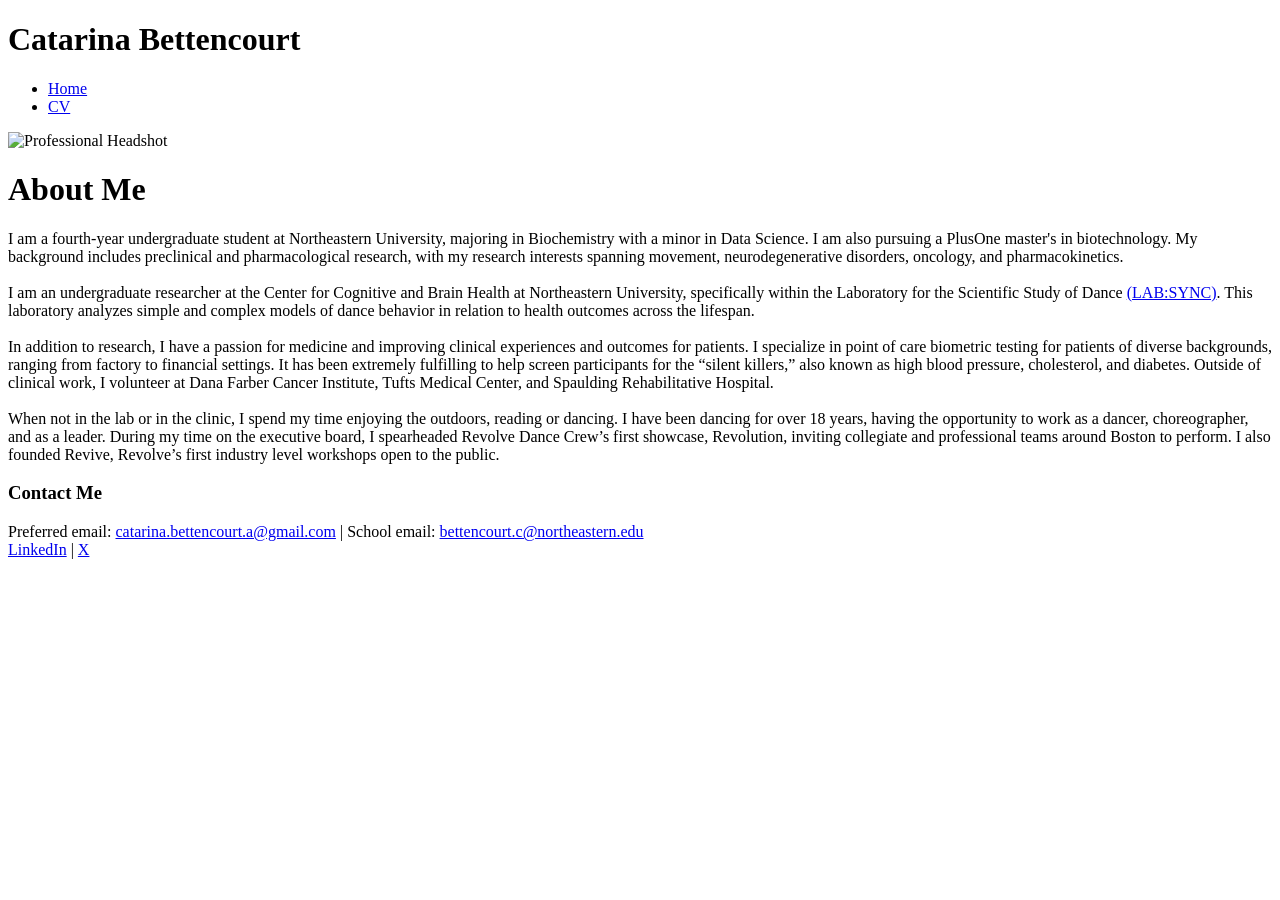
==== index-FP-summary.html @ 74cd0c65 "Add files via upload" ====
<!DOCTYPE html>
<html lang="en">
<head>
    <meta charset="UTF-8">
    <meta name="viewport" content="width=device-width, initial-scale=1.0">
    <link rel="stylesheet" href="styles.css">
    <title>Catarina Bettencourt</title>
</head>
<body>
    <header>
        <h1 class='title'> 
        Catarina Bettencourt
        </h1>
        <nav>
            <ul>
                <li><a href='https://bettencourt-c.github.io/'>Home</a></li>
                <li><a href='https://bettencourt-c.github.io/resume/'>CV</a></li>
            </ul>
        </nav>
    </header>
    <main>
        <div class='about-container'>
            <img src='catarina-headshot.jpg' alt='Professional Headshot' class='headshot'>
            <div class='about-text'>
                <h1 class='header1'>About Me</h1>
            <p>I am a fourth-year undergraduate student at Northeastern University, majoring in Biochemistry with a minor in Data Science. 
            I am also pursuing a PlusOne master's in biotechnology. My background includes preclinical and pharmacological research, 
            with my research interests spanning movement, neurodegenerative disorders, oncology, and pharmacokinetics. <br>
            <br>    
            I am an undergraduate researcher at the Center for Cognitive and Brain Health at Northeastern University, specifically within 
            the Laboratory for the Scientific Study of Dance <a href='https://labsync.sites.northeastern.edu/' target='_blank'>(LAB:SYNC)</a>. This laboratory analyzes simple and complex models of dance behavior 
            in relation to health outcomes across the lifespan. <br>
            <br>    
            In addition to research, I have a passion for medicine and improving clinical experiences and outcomes for patients. 
            I specialize in point of care biometric testing for patients of diverse backgrounds, ranging from factory to financial settings. 
            It has been extremely fulfilling to help screen participants for the “silent killers,” also known as high blood pressure, cholesterol, and diabetes. 
            Outside of clinical work, I volunteer at Dana Farber Cancer Institute, Tufts Medical Center, and Spaulding Rehabilitative Hospital.<br>
            <br>    
            When not in the lab or in the clinic, I spend my time enjoying the outdoors, reading or dancing. 
            I have been dancing for over 18 years, having the opportunity to work as a dancer, choreographer, and as a leader. 
            During my time on the executive board, I spearheaded Revolve Dance Crew’s first showcase, Revolution, inviting collegiate and professional teams around Boston to perform. 
            I also founded Revive, Revolve’s first industry level workshops open to the public.
            </p>
            </div>
        </div>
        <div class='contact-info'>
            <h3>Contact Me</h3>
            <p>Preferred email: <a href='mailto:catarina.bettencourt.a@gmail.com'>catarina.bettencourt.a@gmail.com</a>    |    School email: <a href='mailto:bettencourt.c@northeastern.edu'>bettencourt.c@northeastern.edu</a><br>
            <a href='https://www.linkedin.com/in/catarina-bettencourt/' target='_blank'>LinkedIn</a>   |    <a href='https://x.com/catarina_bett' target='_blank'>X</a>
            </p>
        </div>
    </main>
</body>
</html>
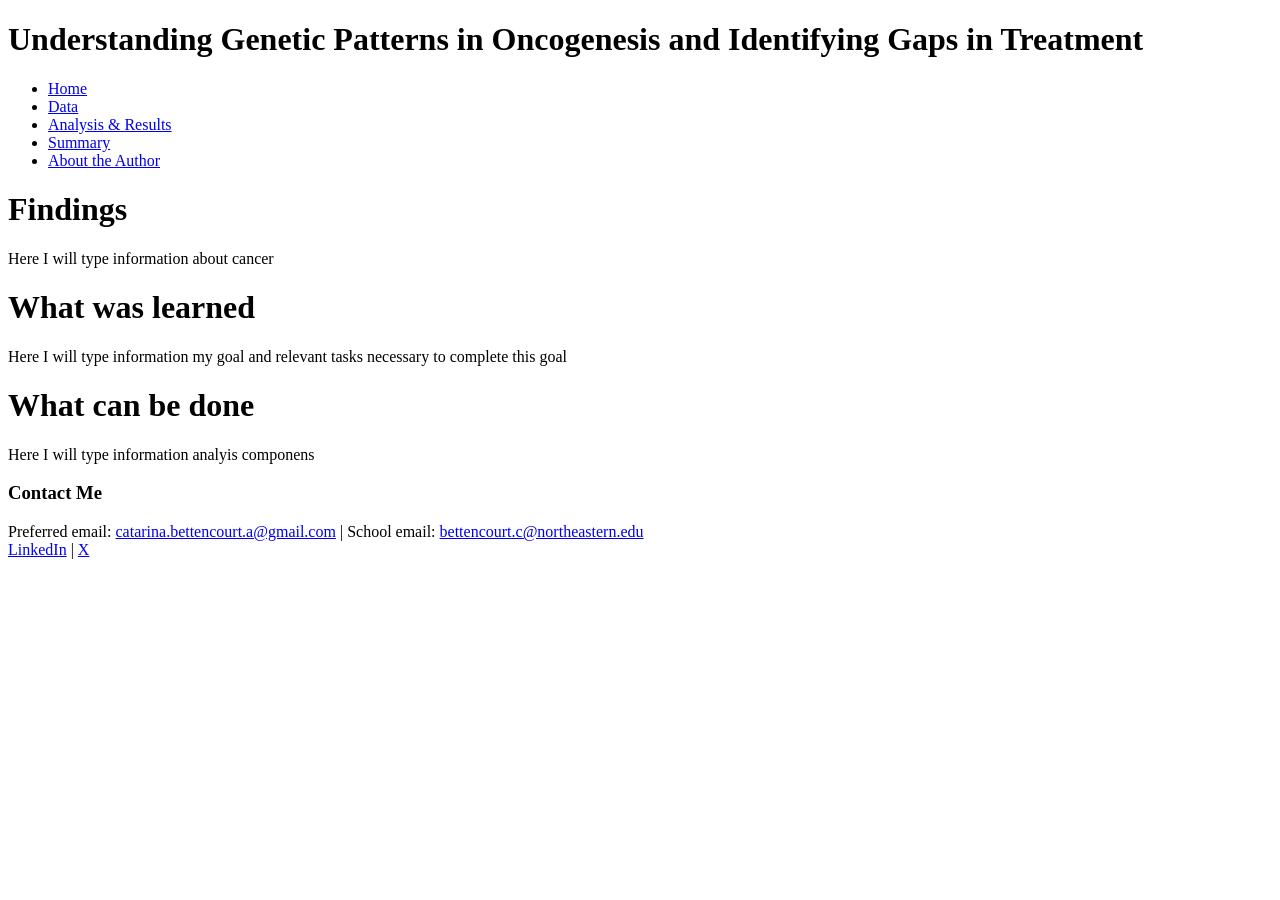
==== commit 2a628f88: "Update index-FP-summary.html" ====
--- a/index-FP-summary.html
+++ b/index-FP-summary.html
@@ -2,46 +2,39 @@
 <html lang="en">
 <head>
     <meta charset="UTF-8">
-    <meta name="viewport" content="width=device-width, initial-scale=1.0">
+    <title>Home</title>
     <link rel="stylesheet" href="styles.css">
-    <title>Catarina Bettencourt</title>
+    <title>Understanding Genetic Patterns in Oncogenesis and Identifying Gaps in Treatment</title>
 </head>
 <body>
     <header>
         <h1 class='title'> 
-        Catarina Bettencourt
+        Understanding Genetic Patterns in Oncogenesis and Identifying Gaps in Treatment
         </h1>
         <nav>
             <ul>
-                <li><a href='https://bettencourt-c.github.io/'>Home</a></li>
-                <li><a href='https://bettencourt-c.github.io/resume/'>CV</a></li>
+                <li><a href='https://bettencourt-c.github.io/DS4200-final-project/'>Home</a></li>
+                <li><a href='https://bettencourt-c.github.io/DS4200-FP-data/'>Data</a></li>
+                <li><a href='https://bettencourt-c.github.io/DS4200-FP-results/'>Analysis & Results</a></li>
+                <li><a href='https://bettencourt-c.github.io/DS4200-FP-summary/'>Summary</a></li>
+                <li><a href='https://bettencourt-c.github.io/'>About the Author</a></li>
             </ul>
         </nav>
     </header>
     <main>
-        <div class='about-container'>
-            <img src='catarina-headshot.jpg' alt='Professional Headshot' class='headshot'>
-            <div class='about-text'>
-                <h1 class='header1'>About Me</h1>
-            <p>I am a fourth-year undergraduate student at Northeastern University, majoring in Biochemistry with a minor in Data Science. 
-            I am also pursuing a PlusOne master's in biotechnology. My background includes preclinical and pharmacological research, 
-            with my research interests spanning movement, neurodegenerative disorders, oncology, and pharmacokinetics. <br>
-            <br>    
-            I am an undergraduate researcher at the Center for Cognitive and Brain Health at Northeastern University, specifically within 
-            the Laboratory for the Scientific Study of Dance <a href='https://labsync.sites.northeastern.edu/' target='_blank'>(LAB:SYNC)</a>. This laboratory analyzes simple and complex models of dance behavior 
-            in relation to health outcomes across the lifespan. <br>
-            <br>    
-            In addition to research, I have a passion for medicine and improving clinical experiences and outcomes for patients. 
-            I specialize in point of care biometric testing for patients of diverse backgrounds, ranging from factory to financial settings. 
-            It has been extremely fulfilling to help screen participants for the “silent killers,” also known as high blood pressure, cholesterol, and diabetes. 
-            Outside of clinical work, I volunteer at Dana Farber Cancer Institute, Tufts Medical Center, and Spaulding Rehabilitative Hospital.<br>
-            <br>    
-            When not in the lab or in the clinic, I spend my time enjoying the outdoors, reading or dancing. 
-            I have been dancing for over 18 years, having the opportunity to work as a dancer, choreographer, and as a leader. 
-            During my time on the executive board, I spearheaded Revolve Dance Crew’s first showcase, Revolution, inviting collegiate and professional teams around Boston to perform. 
-            I also founded Revive, Revolve’s first industry level workshops open to the public.
+        <div class='content-container'>
+            <h1>Findings</h1>
+            <p>
+                Here I will type information about cancer
             </p>
-            </div>
+            <h1>What was learned</h1>
+            <p>
+                Here I will type information my goal and relevant tasks necessary to complete this goal
+            </p>
+            <h1>What can be done</h1>
+            <p>
+                Here I will type information analyis componens
+            </p>        
         </div>
         <div class='contact-info'>
             <h3>Contact Me</h3>
